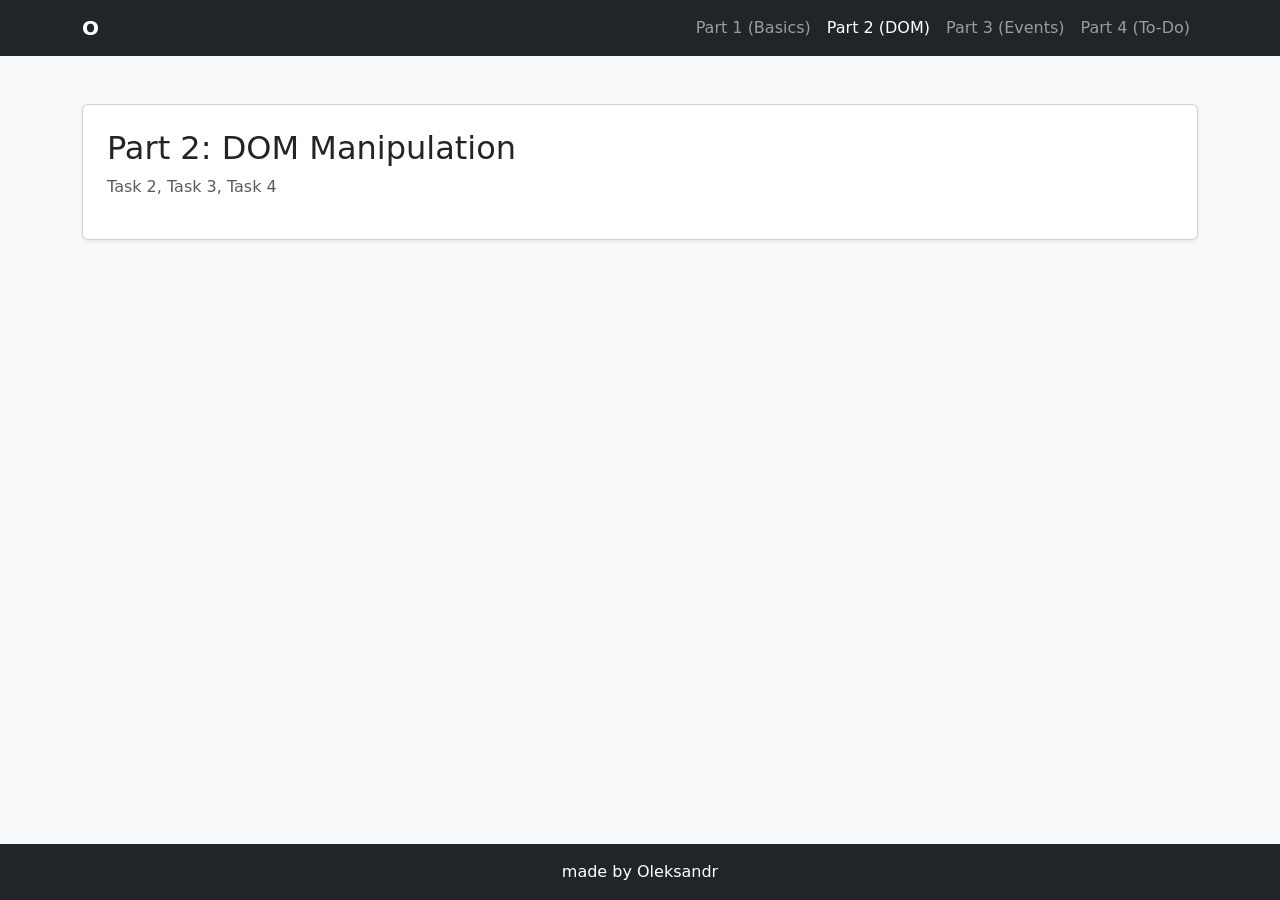
==== part2.html @ 79c956eb "create project skelet" ====
<!DOCTYPE html>
<html lang="en">
<head>
    <meta charset="UTF-8">
    <meta name="viewport" content="width=device-width, initial-scale=1.0">
    <title>Assignment 5 - Part 2</title>
    <link href="https://cdn.jsdelivr.net/npm/bootstrap@5.3.3/dist/css/bootstrap.min.css" rel="stylesheet">
    <link rel="stylesheet" href="styles.css">
</head>
<body>

    <nav class="navbar navbar-expand-lg navbar-dark bg-dark">
        <div class="container">
            <a class="navbar-brand fw-bold" href="index.html">O</a>
            <button class="navbar-toggler" type="button" data-bs-toggle="collapse" data-bs-target="#navMenu">
                <span class="navbar-toggler-icon"></span>
            </button>
            <div class="collapse navbar-collapse" id="navMenu">
                <ul class="navbar-nav ms-auto">
                    <li class="nav-item">
                        <a class="nav-link" href="index.html">Part 1 (Basics)</a>
                    </li>
                    <li class="nav-item">
                        <a class="nav-link active" href="part2.html">Part 2 (DOM)</a>
                    </li>
                    <li class="nav-item">
                        <a class="nav-link" href="part3.html">Part 3 (Events)</a>
                    </li>
                    <li class="nav-item">
                        <a class="nav-link" href="part4.html">Part 4 (To-Do)</a>
                    </li>
                </ul>
            </div>
        </div>
    </nav>

    <main class="container my-5">
        <div class="card p-4 shadow-sm">
            <h2>Part 2: DOM Manipulation</h2>
            <p class="text-muted">Task 2, Task 3, Task 4</p>
        </div>
    </main>

    <footer class="bg-dark text-white text-center py-3 mt-auto">
        <p class="mb-0">made by Oleksandr</p>
    </footer>

    <script src="https://cdn.jsdelivr.net/npm/bootstrap@5.3.3/dist/js/bootstrap.bundle.min.js"></script>
    <script src="part2.js"></script>
</body>
</html>
---- styles.css ----
body {
    min-height: 100vh;
    display: flex;
    flex-direction: column;
    background-color: #f8f9fa;
}

main {
    flex: 1;
}

.box-hover {
    width: 200px;
    height: 120px;
    background-color: #0d6efd;
    color: white;
    display: flex;
    align-items: center;
    justify-content: center;
    border-radius: 8px;
    cursor: pointer;
    transition: background-color 0.2s ease;
}

.completed-task {
    text-decoration: line-through;
    color: #6c757d;
}
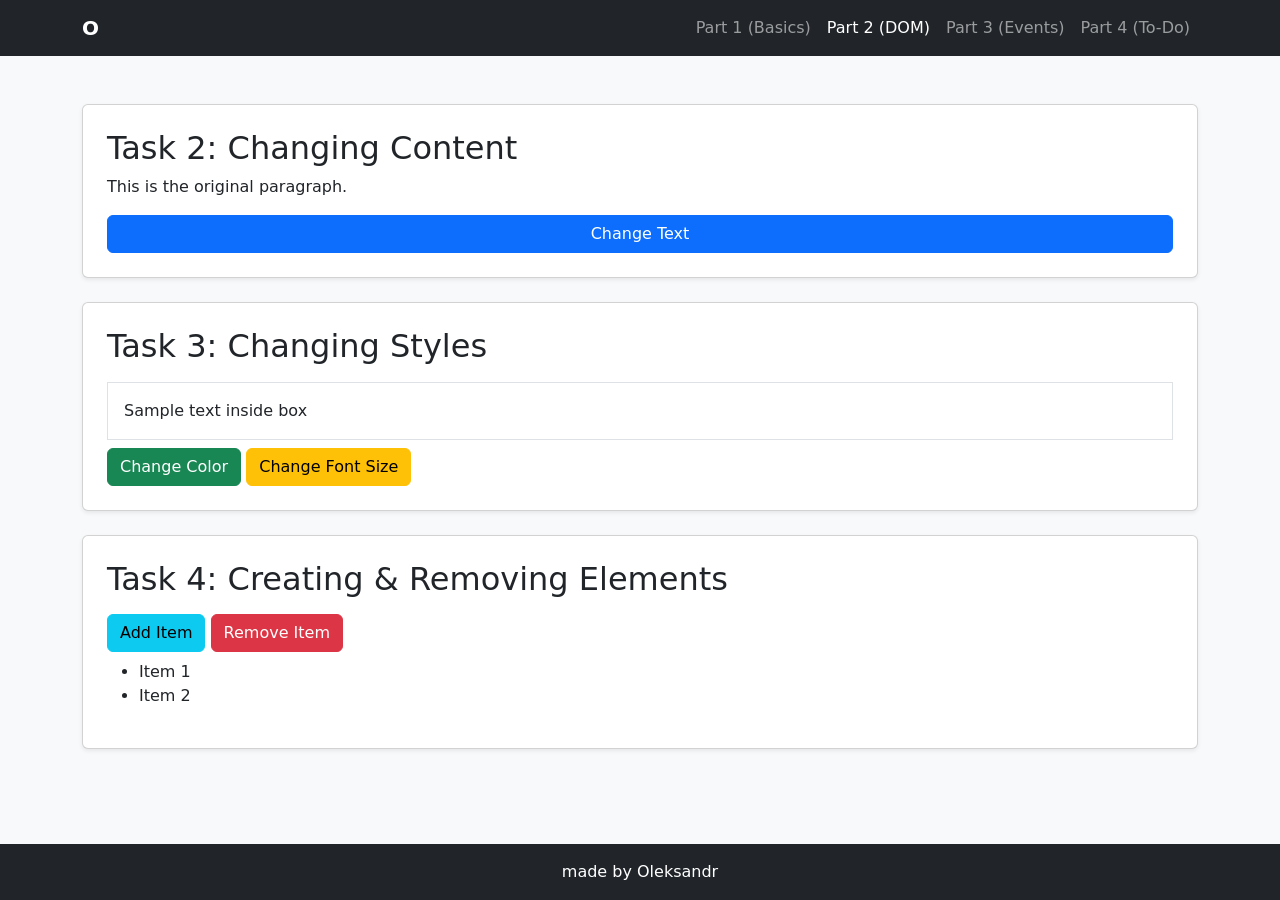
==== commit d3d00eac: "Part 2: DOM manipulation - text, style, and element creation" ====
--- a/part2.html
+++ b/part2.html
@@ -35,9 +35,33 @@
     </nav>
 
     <main class="container my-5">
+        <div class="card p-4 shadow-sm mb-4">
+            <h2>Task 2: Changing Content</h2>
+            <p id="contentParagraph">This is the original paragraph.</p>
+            <button id="changeTextBtn" class="btn btn-primary">Change Text</button>
+        </div>
+
+        <div class="card p-4 shadow-sm mb-4">
+            <h2>Task 3: Changing Styles</h2>
+            <div id="styleBox" class="p-3 my-2 border">
+                Sample text inside box
+            </div>
+            <div>
+                <button id="changeBgBtn" class="btn btn-success">Change Color</button>
+                <button id="changeFontBtn" class="btn btn-warning">Change Font Size</button>
+            </div>
+        </div>
+
         <div class="card p-4 shadow-sm">
-            <h2>Part 2: DOM Manipulation</h2>
-            <p class="text-muted">Task 2, Task 3, Task 4</p>
+            <h2>Task 4: Creating & Removing Elements</h2>
+            <div class="my-2">
+                <button id="addItemBtn" class="btn btn-info">Add Item</button>
+                <button id="removeItemBtn" class="btn btn-danger">Remove Item</button>
+            </div>
+            <ul id="itemList">
+                <li>Item 1</li>
+                <li>Item 2</li>
+            </ul>
         </div>
     </main>
 
